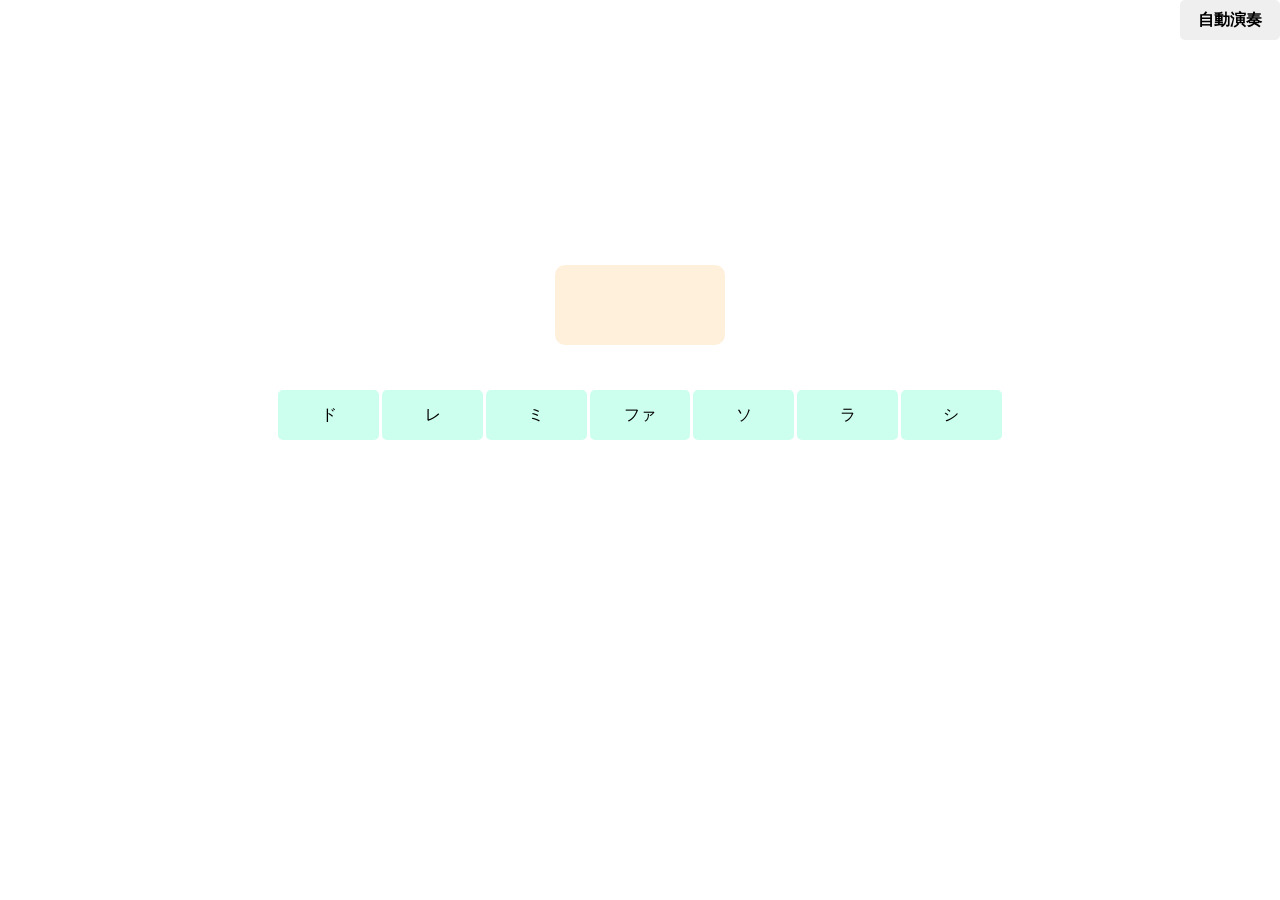
==== js_kyotoekimae_suga.html @ beedd708 "フォルダ構成変更中" ====
<!doctype html>
<html lang="ja">
  <head>
    <meta charset="UTF-8" />
    <meta name="viewport" content="width=device-width, initial-scale=1.0" />
    <title>簡易ピアノアプリ</title>
    <link rel="stylesheet" href="js_kyotoekimae_suga.css" />
    <script src="main.js" type="module" defer></script>
  </head>
  <header>
    <button class="auto_play_button">自動演奏</button>
  </header>
  <body>
    <div class="display_note">
      <h1></h1>
    </div>
    <div>
      <div class="keyboard">
      </div>
    </div>
  </body>
</html>
---- js_kyotoekimae_suga.css ----
@charset "UTF-8";

/* 余白やサイズ計算の初期化 */
*,
*::before,
*::after {
  box-sizing: border-box;
  margin: 0;
  padding: 0;
}

/* リストの点を消す */
ul {
  list-style: none;
}

header {
  display: flex;
  justify-content: right;
}

/* 自動演奏ボタン */
.auto_play_button {
  font-size: 16px;
  font-weight: bold;
  width: 100px;
  height: 40px;
  border-radius: 5px;
  border: none;

  cursor: pointer;
}

.auto_play_button:hover {
  background-color: rgb(220, 220, 220);
}

.auto_play_button:active {
  background-color: rgb(190, 190, 190);
}

/* 演奏中の音の表示 */
.display_note {
  min-width: 100px;
  max-width: 170px;
  width: 20%;
  height: 80px;
  margin: 25vh auto 5vh;
  background-color: rgb(255, 240, 220);
  border-radius: 10px;

  display: flex;
  justify-content: center;
  align-items: center;

  user-select: none;
}

/* 鍵盤 */
.keyboard {
  margin: 0 auto;
  padding: 0 3%;
  display: flex;
  max-width: 800px;
  height: 50px;
  gap: 3px;
}


/* 鍵盤の各キー*/
.key {
  width: 100%;
  background-color: rgb(205, 255, 238);
  border-radius: 5px;

  display: flex;
  justify-content: center;
  align-items: center;

  user-select: none;
  cursor: pointer;
}

.key:hover {
  background-color: rgb(180, 246, 229);
}

.key:active {
  background-color: rgb(125, 205, 188);
  transform: translateY(2px);
}
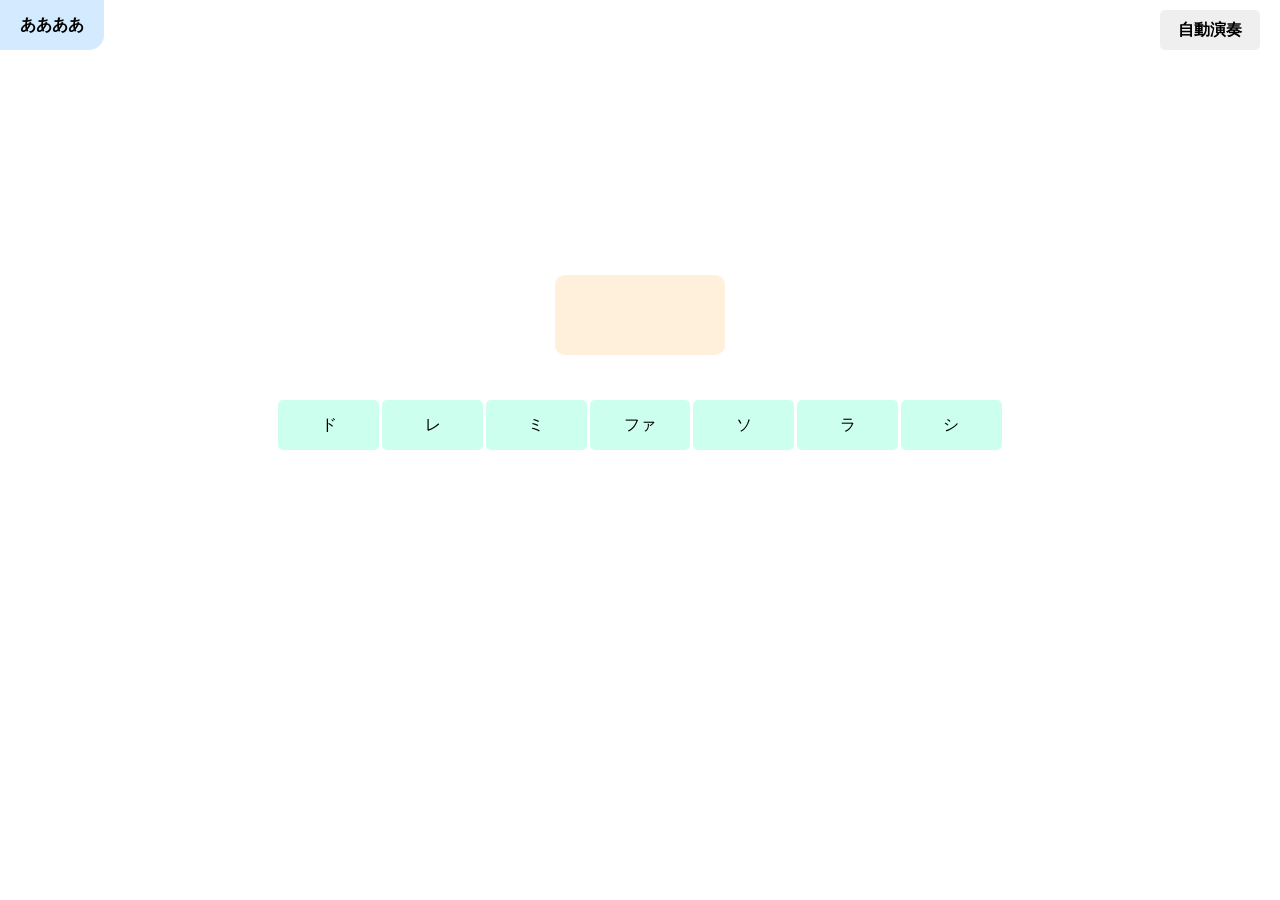
==== commit 9c8838d2: "main関数を機能ごとに分解" ====
--- a/js_kyotoekimae_suga.html
+++ b/js_kyotoekimae_suga.html
@@ -1,22 +1,32 @@
 <!doctype html>
 <html lang="ja">
-  <head>
-    <meta charset="UTF-8" />
-    <meta name="viewport" content="width=device-width, initial-scale=1.0" />
-    <title>簡易ピアノアプリ</title>
-    <link rel="stylesheet" href="js_kyotoekimae_suga.css" />
-    <script src="main.js" type="module" defer></script>
-  </head>
-  <header>
-    <button class="auto_play_button">自動演奏</button>
-  </header>
-  <body>
-    <div class="display_note">
-      <h1></h1>
-    </div>
-    <div>
-      <div class="keyboard">
-      </div>
-    </div>
-  </body>
-</html>
+
+<head>
+	<meta charset="UTF-8" />
+	<meta name="viewport" content="width=device-width, initial-scale=1.0" />
+	<title>簡易ピアノアプリ</title>
+	<link rel="stylesheet" href="style.css" />
+	<script src="js/elements.js" defer></script>
+	<script src="js/notePlayer.js" defer></script>
+	<script src="js/score.js" defer></script>
+	<script src="js/scorePlayer.js" defer></script>
+	<script src="js/makeKeyboard.js" defer></script>
+</head>
+
+
+
+<body>
+	<header>
+		<div class="auto_play_status">ああああ</div>
+		<button class="auto_play_button">自動演奏</button>
+	</header>
+	<div class="display_note">
+		<h1></h1>
+	</div>
+	<div>
+		<div class="keyboard">
+		</div>
+	</div>
+</body>
+
+</html>
--- a/style.css
+++ b/style.css
@@ -0,0 +1,104 @@
+@charset "UTF-8";
+
+/* 余白やサイズ計算の初期化 */
+*,
+*::before,
+*::after {
+  box-sizing: border-box;
+  margin: 0;
+  padding: 0;
+}
+
+/* リストの点を消す */
+ul {
+  list-style: none;
+}
+
+header {
+  display: flex;
+  justify-content: space-between;
+	align-items: stretch; /* 子要素の高さをヘッダー全体に伸ばす */
+}
+
+.auto_play_status{
+	display:flex;
+	font-size: 16px;
+  font-weight: bold;
+	padding: 0 20px;
+	align-items: center;  /* テキストを上下中央揃え */
+	background-color: rgb(212, 235, 255);
+	border-bottom-right-radius: 15px;
+}
+
+/* 自動演奏ボタン */
+.auto_play_button {
+	margin-top: 10px;
+	margin-right: 20px;
+  font-size: 16px;
+  font-weight: bold;
+  width: 100px;
+  height: 40px;
+  border-radius: 5px;
+  border: none;
+
+  cursor: pointer;
+}
+
+.auto_play_button:hover {
+  background-color: rgb(220, 220, 220);
+}
+
+.auto_play_button:active {
+  background-color: rgb(190, 190, 190);
+}
+
+/* 演奏中の音の表示 */
+.display_note {
+  min-width: 100px;
+  max-width: 170px;
+  width: 20%;
+  height: 80px;
+  margin: 25vh auto 5vh;
+  background-color: rgb(255, 240, 220);
+  border-radius: 10px;
+
+  display: flex;
+  justify-content: center;
+  align-items: center;
+
+  user-select: none;
+}
+
+/* 鍵盤 */
+.keyboard {
+  margin: 0 auto;
+  padding: 0 3%;
+  display: flex;
+  max-width: 800px;
+  height: 50px;
+  gap: 3px;
+}
+
+
+/* 鍵盤の各キー*/
+.key {
+  width: 100%;
+  background-color: rgb(205, 255, 238);
+  border-radius: 5px;
+
+  display: flex;
+  justify-content: center;
+  align-items: center;
+
+  user-select: none;
+  cursor: pointer;
+}
+
+.key:hover {
+  background-color: rgb(180, 246, 229);
+}
+
+.key:active {
+  background-color: rgb(125, 205, 188);
+  transform: translateY(2px);
+}
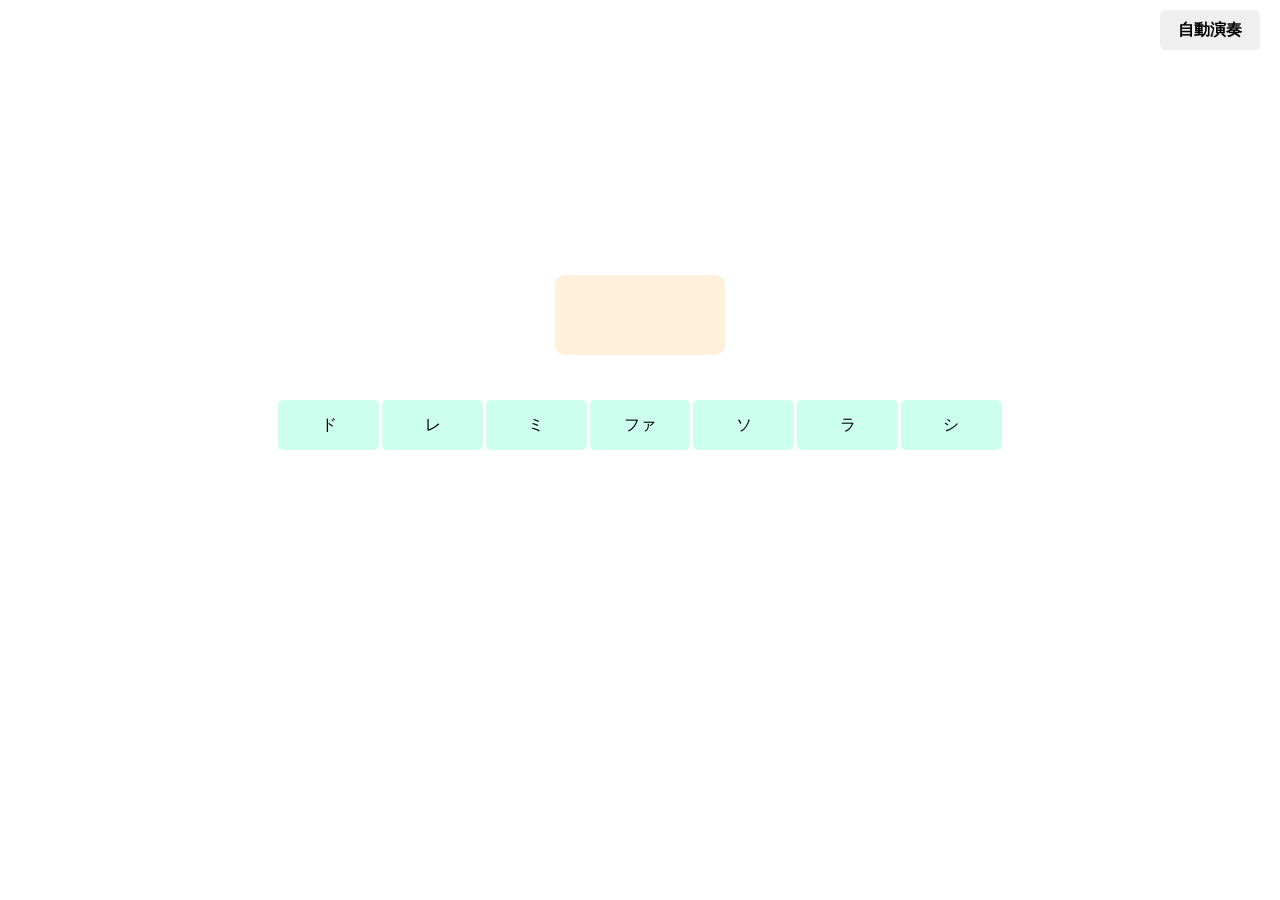
==== commit e4edb17e: "曲名表示UI完成" ====
--- a/js_kyotoekimae_suga.html
+++ b/js_kyotoekimae_suga.html
@@ -12,7 +12,6 @@
 	<script src="js/scorePlayer.js" defer></script>
 	<script src="js/makeKeyboard.js" defer></script>
 </head>
-
 
 
 <body>
--- a/style.css
+++ b/style.css
@@ -20,6 +20,7 @@
 	align-items: stretch; /* 子要素の高さをヘッダー全体に伸ばす */
 }
 
+/* 曲名表示 */
 .auto_play_status{
 	display:flex;
 	font-size: 16px;
@@ -28,6 +29,18 @@
 	align-items: center;  /* テキストを上下中央揃え */
 	background-color: rgb(212, 235, 255);
 	border-bottom-right-radius: 15px;
+
+	/* 初期状態（画面外へ格納） */
+  transform: translateX(-100%);
+  opacity: 0;
+  transition: transform 0.5s ease, 
+							opacity 0.5s ease;
+}
+
+/* 再生時の表示状態 */
+.auto_play_status.is-active {
+  transform: translateX(0);
+  opacity: 1;
 }
 
 /* 自動演奏ボタン */
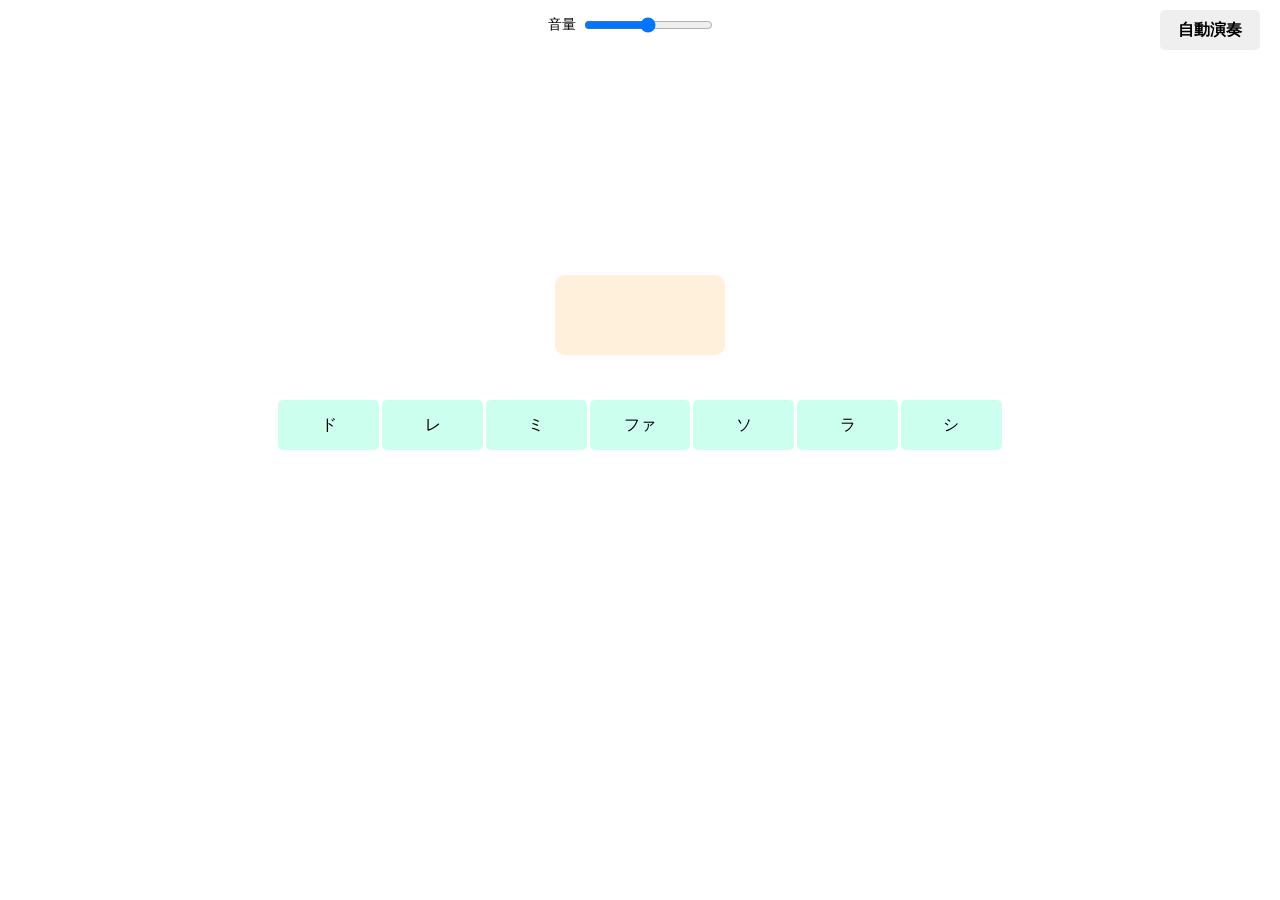
==== commit cc0d9184: "音量スライダーUIの追加" ====
--- a/js_kyotoekimae_suga.html
+++ b/js_kyotoekimae_suga.html
@@ -7,6 +7,7 @@
 	<title>簡易ピアノアプリ</title>
 	<link rel="stylesheet" href="style.css" />
 	<script src="js/elements.js" defer></script>
+	<script src="js/synth.js"></script>
 	<script src="js/notePlayer.js" defer></script>
 	<script src="js/score.js" defer></script>
 	<script src="js/scorePlayer.js" defer></script>
@@ -16,7 +17,11 @@
 
 <body>
 	<header>
-		<div class="auto_play_status">ああああ</div>
+		<div class="auto_play_status">タイトル</div>
+		<div class="volume_control">
+			<label for="volume">音量</label>
+			<input type="range" id="volume" class="volume_slider" min="0" max="100" value="50" />
+		</div>
 		<button class="auto_play_button">自動演奏</button>
 	</header>
 	<div class="display_note">
--- a/style.css
+++ b/style.css
@@ -17,18 +17,20 @@
 header {
   display: flex;
   justify-content: space-between;
-	align-items: stretch; /* 子要素の高さをヘッダー全体に伸ばす */
+	align-items: stretch;
 }
 
 /* 曲名表示 */
 .auto_play_status{
+	width: 300px;
 	display:flex;
 	font-size: 16px;
   font-weight: bold;
 	padding: 0 20px;
-	align-items: center;  /* テキストを上下中央揃え */
+	align-items: center; 
 	background-color: rgb(212, 235, 255);
 	border-bottom-right-radius: 15px;
+
 
 	/* 初期状態（画面外へ格納） */
   transform: translateX(-100%);
@@ -36,6 +38,20 @@
   transition: transform 0.5s ease, 
 							opacity 0.5s ease;
 }
+
+/* 音量調節バー */
+.volume_control {
+	display: flex;
+	align-items: center;
+	gap: 8px;
+	padding: 0 20px;
+	font-size: 14px;
+}
+
+.volume_slider {
+	cursor: pointer;
+}
+
 
 /* 再生時の表示状態 */
 .auto_play_status.is-active {
@@ -47,6 +63,7 @@
 .auto_play_button {
 	margin-top: 10px;
 	margin-right: 20px;
+	margin-left:200px; /*TEMP:音量バーを中央にするために暫定的に左にmargin*/
   font-size: 16px;
   font-weight: bold;
   width: 100px;
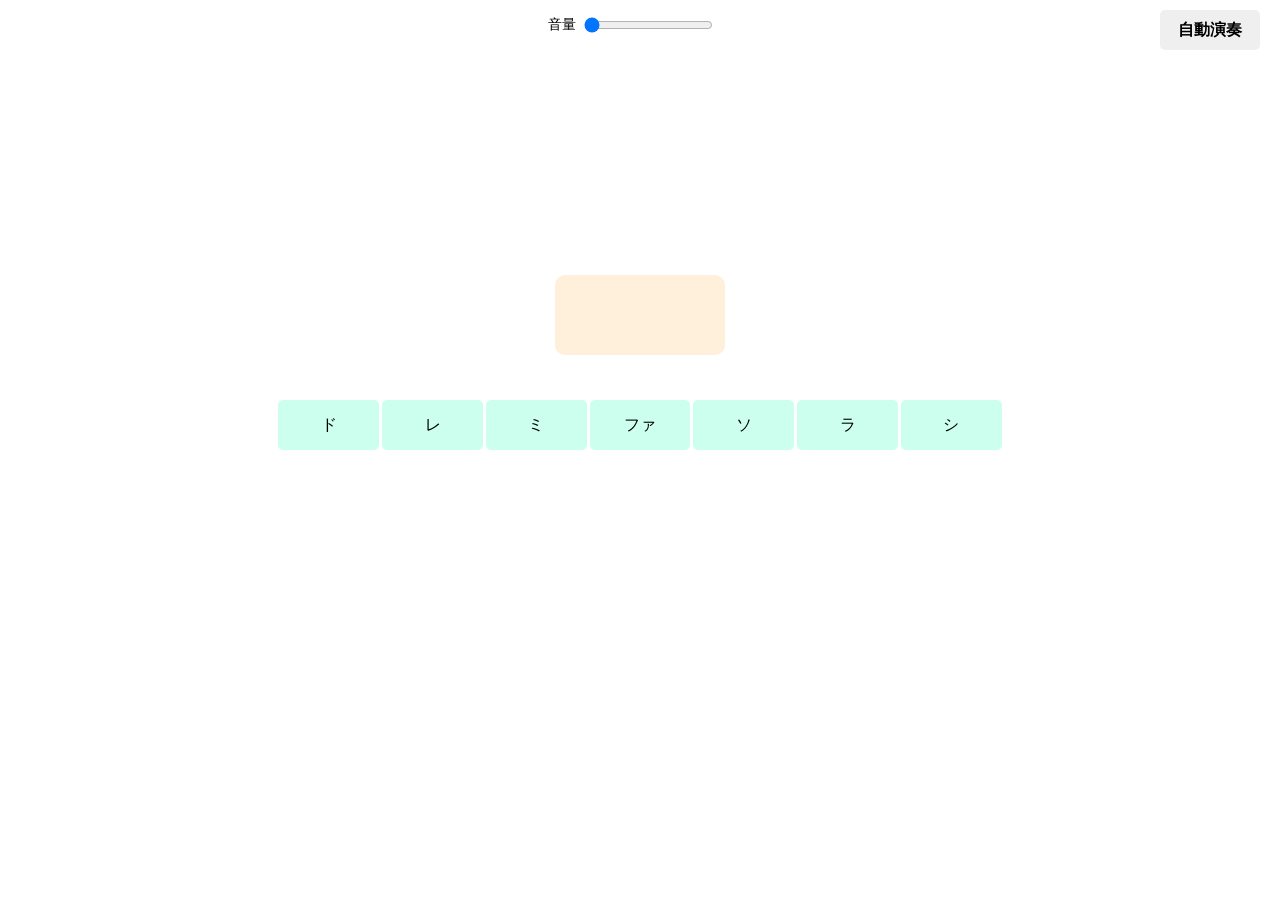
==== commit 580beb5e: "マスターボリュームの実装 本当はマスターゲインノードを作りたかったが、時間が正しく取得できなくなって爆音が鳴る時がある" ====
--- a/js_kyotoekimae_suga.html
+++ b/js_kyotoekimae_suga.html
@@ -7,20 +7,21 @@
 	<title>簡易ピアノアプリ</title>
 	<link rel="stylesheet" href="style.css" />
 	<script src="js/elements.js" defer></script>
-	<script src="js/synth.js"></script>
+	<script src="js/synth.js" defer></script>
+	<script src="js/volumeController.js" defer></script>
 	<script src="js/notePlayer.js" defer></script>
 	<script src="js/score.js" defer></script>
 	<script src="js/scorePlayer.js" defer></script>
-	<script src="js/makeKeyboard.js" defer></script>
+	<script src="js/keyboardMaker.js" defer></script>
 </head>
 
 
 <body>
 	<header>
-		<div class="auto_play_status">タイトル</div>
+		<div class="song_title">タイトル</div>
 		<div class="volume_control">
 			<label for="volume">音量</label>
-			<input type="range" id="volume" class="volume_slider" min="0" max="100" value="50" />
+			<input type="range" id="volume" class="volume_slider" min="0" max="100" value="0" />
 		</div>
 		<button class="auto_play_button">自動演奏</button>
 	</header>
--- a/style.css
+++ b/style.css
@@ -21,7 +21,7 @@
 }
 
 /* 曲名表示 */
-.auto_play_status{
+.song_title{
 	width: 300px;
 	display:flex;
 	font-size: 16px;
@@ -54,7 +54,7 @@
 
 
 /* 再生時の表示状態 */
-.auto_play_status.is-active {
+.song_title.is-active {
   transform: translateX(0);
   opacity: 1;
 }
